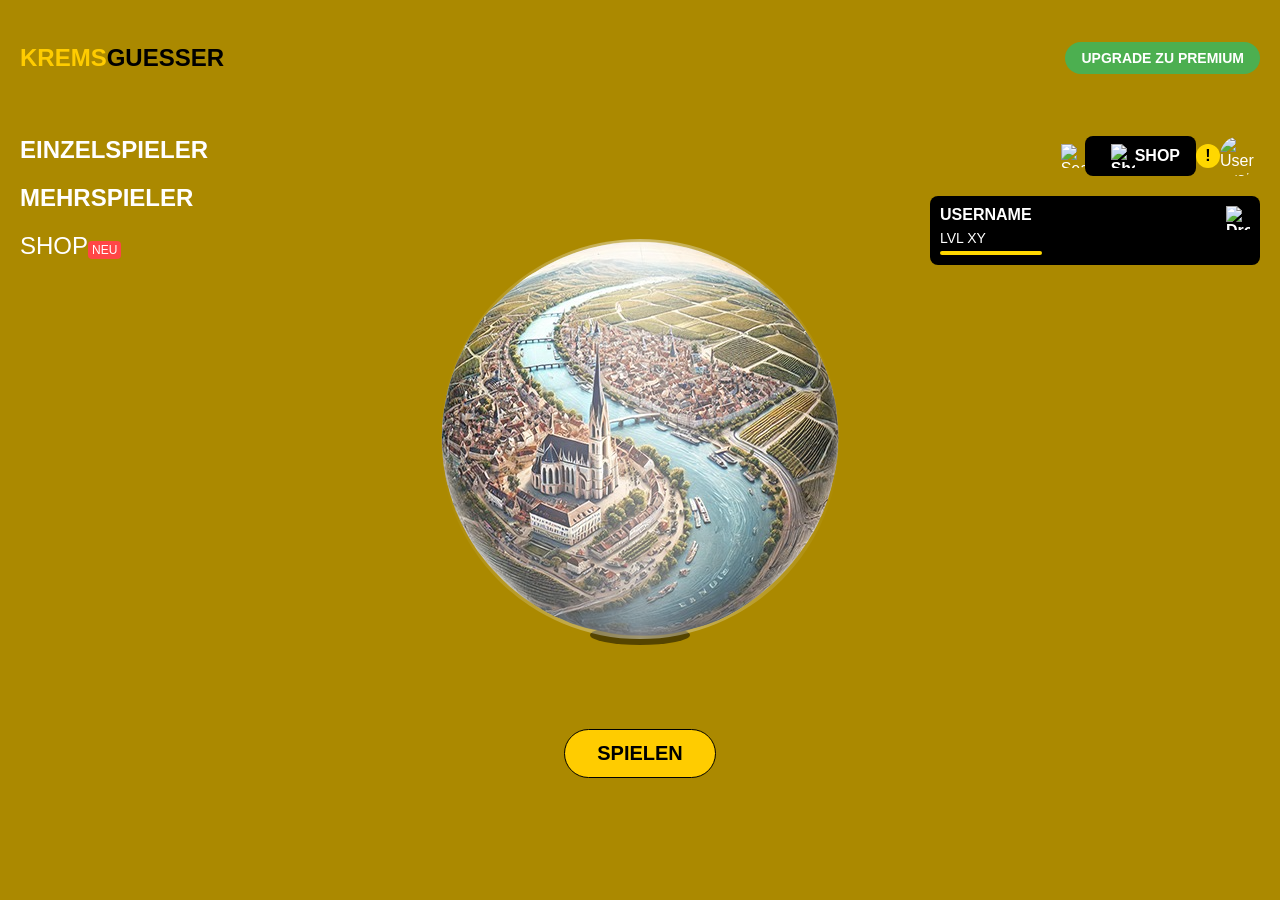
==== index.html @ d57b6d87 "Test" ====
<!DOCTYPE html>
<html lang="en">
<head>
    <meta charset="UTF-8">
    <meta name="viewport" content="width=device-width, initial-scale=1.0">
    <title>KREMSGUESSER</title>
    <style>
        body, html {
            margin: 0;
            padding: 0;
            font-family: Arial, sans-serif;
            background-color: #ab8900;
            color: white;
            height: 100%;
        }
        .container {
            display: flex;
            flex-direction: column;
            min-height: 100vh;
            padding: 20px;
            box-sizing: border-box;
        }
        .top-bar {
            display: flex;
            justify-content: space-between;
            align-items: center;
            margin-bottom: 40px;
        }
        .logo {
            font-size: 24px;
            font-weight: bold;
            color: #ff4646;
        }
        .upgrade-btn {
            background-color: #4CAF50;
            color: white;
            padding: 8px 16px;
            border-radius: 20px;
            font-size: 14px;
            font-weight: bold;
        }
        .main-content {
            display: flex;
            flex: 1;
        }
        .sidebar {
            width: 25%;
        }
        .menu-item {
            font-size: 24px;
            margin-bottom: 20px;
            font-weight: bold;
        }
        .menu-item.light {
            font-weight: normal;
        }
        .menu-item.yellow {
            color: #FFD700;
        }
        .center-content {
            flex: 1;
            display: flex;
            flex-direction: column;
            align-items: center;
            justify-content: center;
            position: relative;
        }

        /* Schatten für den Globus */
        .globe-shadow {
            width: 100px;
            height: 20px;
            background-color: rgba(0, 0, 0, 0.5);
            border-radius: 50%;
            position: absolute;
            bottom: 235px;
            z-index: 0;
            animation: shadow-scale 2s infinite ease-in-out;
        }

        /* Wrapper um das Bild und den Lichteffekt zu ermöglichen */
        .globe-wrapper {
            width: 400px;
            height: 400px;
            position: relative;
            margin-bottom: 40px;
            overflow: hidden;
            animation: bounce 2s infinite ease-in-out;
        }

        /* Lichteffekt nur auf dem Globus */
        .globe-wrapper::before {
            content: '';
            position: absolute;
            top: 0;
            left: 0;
            width: 100%;
            height: 100%;
            background: linear-gradient(90deg, rgba(255, 255, 0, 0) 0%, rgba(255, 255, 255, 0.438) 50%, rgba(255, 255, 0, 0) 100%);
            animation: light-sweep 7s infinite;
            z-index: 999;
        }

        /* Globus-Image */
        .globe-image {
            width: 400px;
            height: 400px;
            object-fit: cover; /* Globus wird das Wrapper genau ausfüllen */
            border-radius: 50%;
            z-index: 2;
            position: relative;
            overflow: hidden;
        }

        .new-trip-btn {
            background-color: #FFCC00;
            color: rgb(0, 0, 0);
            margin-top: 50px;
            padding: 12px 32px;
            border-radius: 25px;
            font-size: 20px;
            font-weight: bold;
            border: solid 1px black;
            cursor: pointer;
        }
        .right-sidebar {
            width: 25%;
            display: flex;
            flex-direction: column;
            align-items: flex-end;
        }
        .user-actions {
            display: flex;
            align-items: center;
            margin-bottom: 20px;
        }
        .icon {
            width: 24px;
            height: 24px;
            margin-left: 10px;
        }
        .shop-btn {
            background-color: #000000;
            color: white;
            padding: 8px 16px;
            border-radius: 8px;
            font-weight: bold;
            display: flex;
            align-items: center;
        }
        .notification {
            background-color: #FFD700;
            color: black;
            width: 24px;
            height: 24px;
            border-radius: 50%;
            display: flex;
            align-items: center;
            justify-content: center;
            font-weight: bold;
        }
        .user-avatar {
            width: 40px;
            height: 40px;
            border-radius: 50%;
        }
        .user-info {
            background-color: #000000;
            padding: 10px;
            border-radius: 8px;
            width: 100%;
            margin-bottom: 20px;
        }
        .user-name {
            display: flex;
            justify-content: space-between;
            font-weight: bold;
        }
        .user-level {
            font-size: 14px;
        }
        .level-bar {
            background-color: #FFD700;
            height: 4px;
            width: 33%;
            border-radius: 2px;
            margin-top: 5px;
        }

        @keyframes bounce {
            0%, 100% {
                transform: translateY(0);
            }
            50% {
                transform: translateY(-20px);
            }
        }

        @keyframes shadow-scale {
            0%, 100% {
                transform: scale(1);
            }
            50% {
                transform: scale(1.5);
            }
        }

        @keyframes light-sweep {
            0% {
                left: -100%;
            }
            100% {
                left: 100%;
            }
        }
    </style>
</head>
<body>
    <div class="container">
        <div class="top-bar">
            <div class="logo"><div style="display: flex; flex-direction: row;"><p style="color: #FFCC00;">KREMS</p><p style="color: black;">GUESSER</p></div></div>
            <div class="upgrade-btn">UPGRADE ZU PREMIUM</div>
        </div>
        <div class="main-content">
            <div class="sidebar">
                <div class="menu-item">EINZELSPIELER</div>
                <div class="menu-item">MEHRSPIELER</div>
                <div class="menu-item light">SHOP<span style="background-color: #ff4646; font-size: 12px; padding: 2px 4px; border-radius: 4px;">NEU</span></div>
            </div>
            <div class="center-content">
                <div class="globe-wrapper" style="z-index: 1000; border-radius: 50%">
                    <img src="GlobeKrems.png" alt="Globe" class="globe-image">
                </div>
                <div class="globe-shadow"></div>
                <button class="new-trip-btn">SPIELEN</button>
            </div>
            <div class="right-sidebar">
                <!-- Google Ads Anzeige hier -->
                <ins class="adsbygoogle"
                     style="display:block"
                     data-ad-client="ca-pub-XXXXXXXXXXXXXXXX"
                     data-ad-slot="XXXXXXXXXX"
                     data-ad-format="auto"></ins>
                <script>
                     (adsbygoogle = window.adsbygoogle || []).push({});
                </script>

                <div class="user-actions">
                    <img src="/placeholder.svg?height=24&width=24" alt="Search" class="icon">
                    <div class="shop-btn">
                        <img src="/placeholder.svg?height=24&width=24" alt="Shop" class="icon">
                        SHOP
                    </div>
                    <div class="notification">!</div>
                    <img src="/placeholder.svg?height=40&width=40" alt="User avatar" class="user-avatar">
                </div>
                <div class="user-info">
                    <div class="user-name">
                        USERNAME
                        <img src="/placeholder.svg?height=16&width=16" alt="Dropdown" class="icon">
                    </div>
                    <div class="user-level">LVL XY</div>
                    <div class="level-bar"></div>
                </div>
            </div>
        </div>
    </div>
    <script async src="https://pagead2.googlesyndication.com/pagead/js/adsbygoogle.js?client=ca-pub-8532153935935184"
     crossorigin="anonymous"></script>
    <script async src="https://pagead2.googlesyndication.com/pagead/js/adsbygoogle.js"></script>
</body>
</html>
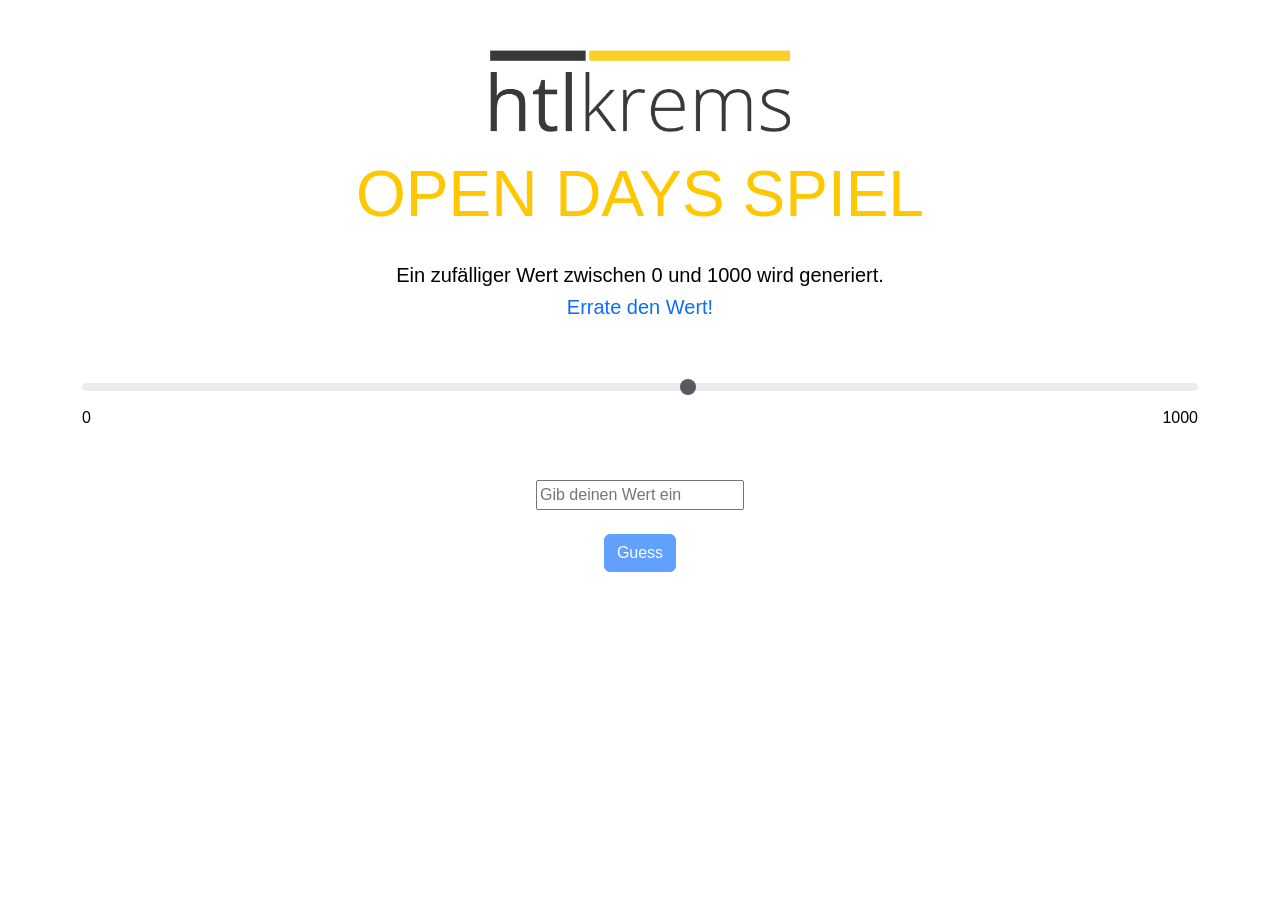
==== commit 6f9d2e3f: "Test" ====
--- a/index.html
+++ b/index.html
@@ -1,272 +1,96 @@
 <!DOCTYPE html>
-<html lang="en">
+<html lang="de">
 <head>
     <meta charset="UTF-8">
     <meta name="viewport" content="width=device-width, initial-scale=1.0">
-    <title>KREMSGUESSER</title>
-    <style>
-        body, html {
-            margin: 0;
-            padding: 0;
-            font-family: Arial, sans-serif;
-            background-color: #ab8900;
-            color: white;
-            height: 100%;
-        }
-        .container {
-            display: flex;
-            flex-direction: column;
-            min-height: 100vh;
-            padding: 20px;
-            box-sizing: border-box;
-        }
-        .top-bar {
-            display: flex;
-            justify-content: space-between;
-            align-items: center;
-            margin-bottom: 40px;
-        }
-        .logo {
-            font-size: 24px;
-            font-weight: bold;
-            color: #ff4646;
-        }
-        .upgrade-btn {
-            background-color: #4CAF50;
-            color: white;
-            padding: 8px 16px;
-            border-radius: 20px;
-            font-size: 14px;
-            font-weight: bold;
-        }
-        .main-content {
-            display: flex;
-            flex: 1;
-        }
-        .sidebar {
-            width: 25%;
-        }
-        .menu-item {
-            font-size: 24px;
-            margin-bottom: 20px;
-            font-weight: bold;
-        }
-        .menu-item.light {
-            font-weight: normal;
-        }
-        .menu-item.yellow {
-            color: #FFD700;
-        }
-        .center-content {
-            flex: 1;
-            display: flex;
-            flex-direction: column;
-            align-items: center;
-            justify-content: center;
-            position: relative;
-        }
-
-        /* Schatten für den Globus */
-        .globe-shadow {
-            width: 100px;
-            height: 20px;
-            background-color: rgba(0, 0, 0, 0.5);
-            border-radius: 50%;
-            position: absolute;
-            bottom: 235px;
-            z-index: 0;
-            animation: shadow-scale 2s infinite ease-in-out;
-        }
-
-        /* Wrapper um das Bild und den Lichteffekt zu ermöglichen */
-        .globe-wrapper {
-            width: 400px;
-            height: 400px;
-            position: relative;
-            margin-bottom: 40px;
-            overflow: hidden;
-            animation: bounce 2s infinite ease-in-out;
-        }
-
-        /* Lichteffekt nur auf dem Globus */
-        .globe-wrapper::before {
-            content: '';
-            position: absolute;
-            top: 0;
-            left: 0;
-            width: 100%;
-            height: 100%;
-            background: linear-gradient(90deg, rgba(255, 255, 0, 0) 0%, rgba(255, 255, 255, 0.438) 50%, rgba(255, 255, 0, 0) 100%);
-            animation: light-sweep 7s infinite;
-            z-index: 999;
-        }
-
-        /* Globus-Image */
-        .globe-image {
-            width: 400px;
-            height: 400px;
-            object-fit: cover; /* Globus wird das Wrapper genau ausfüllen */
-            border-radius: 50%;
-            z-index: 2;
-            position: relative;
-            overflow: hidden;
-        }
-
-        .new-trip-btn {
-            background-color: #FFCC00;
-            color: rgb(0, 0, 0);
-            margin-top: 50px;
-            padding: 12px 32px;
-            border-radius: 25px;
-            font-size: 20px;
-            font-weight: bold;
-            border: solid 1px black;
-            cursor: pointer;
-        }
-        .right-sidebar {
-            width: 25%;
-            display: flex;
-            flex-direction: column;
-            align-items: flex-end;
-        }
-        .user-actions {
-            display: flex;
-            align-items: center;
-            margin-bottom: 20px;
-        }
-        .icon {
-            width: 24px;
-            height: 24px;
-            margin-left: 10px;
-        }
-        .shop-btn {
-            background-color: #000000;
-            color: white;
-            padding: 8px 16px;
-            border-radius: 8px;
-            font-weight: bold;
-            display: flex;
-            align-items: center;
-        }
-        .notification {
-            background-color: #FFD700;
-            color: black;
-            width: 24px;
-            height: 24px;
-            border-radius: 50%;
-            display: flex;
-            align-items: center;
-            justify-content: center;
-            font-weight: bold;
-        }
-        .user-avatar {
-            width: 40px;
-            height: 40px;
-            border-radius: 50%;
-        }
-        .user-info {
-            background-color: #000000;
-            padding: 10px;
-            border-radius: 8px;
-            width: 100%;
-            margin-bottom: 20px;
-        }
-        .user-name {
-            display: flex;
-            justify-content: space-between;
-            font-weight: bold;
-        }
-        .user-level {
-            font-size: 14px;
-        }
-        .level-bar {
-            background-color: #FFD700;
-            height: 4px;
-            width: 33%;
-            border-radius: 2px;
-            margin-top: 5px;
-        }
-
-        @keyframes bounce {
-            0%, 100% {
-                transform: translateY(0);
-            }
-            50% {
-                transform: translateY(-20px);
-            }
-        }
-
-        @keyframes shadow-scale {
-            0%, 100% {
-                transform: scale(1);
-            }
-            50% {
-                transform: scale(1.5);
-            }
-        }
-
-        @keyframes light-sweep {
-            0% {
-                left: -100%;
-            }
-            100% {
-                left: 100%;
-            }
-        }
-    </style>
+    <title>Tag der offenen Tür - HTL Krems</title>
+    <link href="https://cdn.jsdelivr.net/npm/bootstrap@5.3.3/dist/css/bootstrap.min.css" rel="stylesheet" integrity="sha384-QWTKZyjpPEjISv5WaRU9OFeRpok6YctnYmDr5pNlyT2bRjXh0JMhjY6hW+ALEwIH" crossorigin="anonymous">
+    <link rel="stylesheet" href="style.css">
 </head>
 <body>
-    <div class="container">
-        <div class="top-bar">
-            <div class="logo"><div style="display: flex; flex-direction: row;"><p style="color: #FFCC00;">KREMS</p><p style="color: black;">GUESSER</p></div></div>
-            <div class="upgrade-btn">UPGRADE ZU PREMIUM</div>
+    <header class="container">
+        <div class="logo text-center">
+            <img src="htlkrems-logo.png" alt="HTL Krems Logo" style="width: 300px; height: auto;" class="mb-4">
         </div>
-        <div class="main-content">
-            <div class="sidebar">
-                <div class="menu-item">EINZELSPIELER</div>
-                <div class="menu-item">MEHRSPIELER</div>
-                <div class="menu-item light">SHOP<span style="background-color: #ff4646; font-size: 12px; padding: 2px 4px; border-radius: 4px;">NEU</span></div>
+        <h1 class="text-center">OPEN DAYS SPIEL</h1>
+        <div class="row">
+            <div class="mb-5 text-center">
+                <h5>Ein zufälliger Wert zwischen 0 und 1000 wird generiert. </h5>
+                <h5 class="text-primary">Errate den Wert!</h5>
             </div>
-            <div class="center-content">
-                <div class="globe-wrapper" style="z-index: 1000; border-radius: 50%">
-                    <img src="GlobeKrems.png" alt="Globe" class="globe-image">
+            <div class="col-lg-12 text-center">
+                <input type="range" class="container form-range" min="0" max="1000" id="customRange1" disabled>
+            </div>
+            <div class="col-lg-6">0</div>
+            <div class="col-lg-6 text-end">1000</div>
+        </div>
+    </header>
+    <div class="text-center">
+        <input type="number" id="userGuess" class="mb-4" placeholder="Gib deinen Wert ein"><br>
+        <button type="button" class="btn btn-primary" data-bs-toggle="modal" data-bs-target="#exampleModal" id="guessButton" disabled>
+            Guess
+        </button>
+        
+
+        <div class="modal fade" id="exampleModal" tabindex="-1" aria-labelledby="exampleModalLabel" aria-hidden="true">
+            <div class="modal-dialog">
+            <div class="modal-content">
+                <div class="modal-header">
+                <h1 class="modal-title fs-5" id="exampleModalLabel" style="color: black;">Dein Guess</h1>
+                <button type="button" class="btn-close" data-bs-dismiss="modal" aria-label="Close"></button>
                 </div>
-                <div class="globe-shadow"></div>
-                <button class="new-trip-btn">SPIELEN</button>
+                <div class="modal-body">
+                    <p>Dein Wert: <span id="userValue"></span></p>
+                    <p>Richtiger Wert: <span id="correctValue"></span></p>
+                    <p>_________________________</p>
+                    <p>Dein Score: <span id="score"></span></p>
+                    <div class="mt-3">
+                        <label for="userName" class="form-label">Dein Name:</label>
+                        <input type="text" id="userName" class="form-control" placeholder="Gib deinen Namen ein">
+                    </div>
+                </div>
+                <div class="modal-footer">
+                <button type="button" class="btn btn-secondary reload-page" data-bs-dismiss="modal">Abbrechen</button>
+                <button type="button" class="btn btn-primary submit-name">Absenden</button>
+                </div>
             </div>
-            <div class="right-sidebar">
-                <!-- Google Ads Anzeige hier -->
-                <ins class="adsbygoogle"
-                     style="display:block"
-                     data-ad-client="ca-pub-XXXXXXXXXXXXXXXX"
-                     data-ad-slot="XXXXXXXXXX"
-                     data-ad-format="auto"></ins>
-                <script>
-                     (adsbygoogle = window.adsbygoogle || []).push({});
-                </script>
-
-                <div class="user-actions">
-                    <img src="/placeholder.svg?height=24&width=24" alt="Search" class="icon">
-                    <div class="shop-btn">
-                        <img src="/placeholder.svg?height=24&width=24" alt="Shop" class="icon">
-                        SHOP
-                    </div>
-                    <div class="notification">!</div>
-                    <img src="/placeholder.svg?height=40&width=40" alt="User avatar" class="user-avatar">
-                </div>
-                <div class="user-info">
-                    <div class="user-name">
-                        USERNAME
-                        <img src="/placeholder.svg?height=16&width=16" alt="Dropdown" class="icon">
-                    </div>
-                    <div class="user-level">LVL XY</div>
-                    <div class="level-bar"></div>
-                </div>
             </div>
         </div>
     </div>
-    <script async src="https://pagead2.googlesyndication.com/pagead/js/adsbygoogle.js?client=ca-pub-8532153935935184"
-     crossorigin="anonymous"></script>
-    <script async src="https://pagead2.googlesyndication.com/pagead/js/adsbygoogle.js"></script>
+    <script src="https://code.jquery.com/jquery-3.5.1.slim.min.js"></script>
+    <script src="https://cdn.jsdelivr.net/npm/@popperjs/core@2.11.8/dist/umd/popper.min.js" integrity="sha384-I7E8VVD/ismYTF4hNIPjVp/Zjvgyol6VFvRkX/vR+Vc4jQkC+hVqc2pM8ODewa9r" crossorigin="anonymous"></script>
+    <script src="https://cdn.jsdelivr.net/npm/bootstrap@5.3.3/dist/js/bootstrap.min.js" integrity="sha384-0pUGZvbkm6XF6gxjEnlmuGrJXVbNuzT9qBBavbLwCsOGabYfZo0T0to5eqruptLy" crossorigin="anonymous"></script>
+    <script>
+        $(document).ready(function(){
+            var random = Math.floor(Math.random() * 1001); 
+            document.getElementById("customRange1").value = random;
+
+            $('#userGuess').on('input', function() {
+                var userGuess = $('#userGuess').val();
+                if (userGuess !== "" && !isNaN(userGuess)) {
+                    $('#guessButton').prop('disabled', false);
+                } else {
+                    $('#guessButton').prop('disabled', true);
+                }
+            });
+
+            $('#guessButton').click(function() {
+                var userGuess = parseInt($('#userGuess').val()); 
+                var x = 5 * (random - userGuess);
+                if (x < 0) x = x * (-1);
+                var score = Math.abs(1000 - x);
+                
+
+                $('#userValue').text(userGuess);
+                $('#correctValue').text(random);
+                $('#score').text(score);
+            });
+
+
+            $('.reload-page').click(function() {
+                location.reload();
+            });
+        });
+    </script>
 </body>
 </html>
--- a/style.css
+++ b/style.css
@@ -0,0 +1,55 @@
+body, html {
+    overflow: hidden;
+    margin: 0;
+    padding: 0;
+    font-family: Arial, sans-serif;
+    background-color: #ffffff; 
+    color: #000000;
+}
+header {
+    padding: 50px 20px;
+    background-color: #ffffff87; 
+}
+
+.logo img {
+    width: 150px;
+    margin-bottom: 20px;
+}
+
+h1 {
+    font-size: 4em;
+    color: #FFC700; 
+    margin-bottom: 30px;
+}
+
+.dates {
+    display: flex;
+    justify-content: center;
+    gap: 50px;
+    margin-bottom: 40px;
+}
+
+.location h2 {
+    font-size: 2em;
+    color: #515151;
+}
+
+.location p {
+    font-size: 1.5em;
+    color: #000000; 
+}
+
+.cta-button {
+    display: inline-block;
+    padding: 15px 30px;
+    background-color: #FFC700; 
+    color: #000000; 
+    text-decoration: none;
+    font-size: 1.2em;
+    border-radius: 30px;
+    transition: background-color 0.3s ease;
+}
+
+.cta-button:hover {
+    background-color: #E6B800; 
+}
